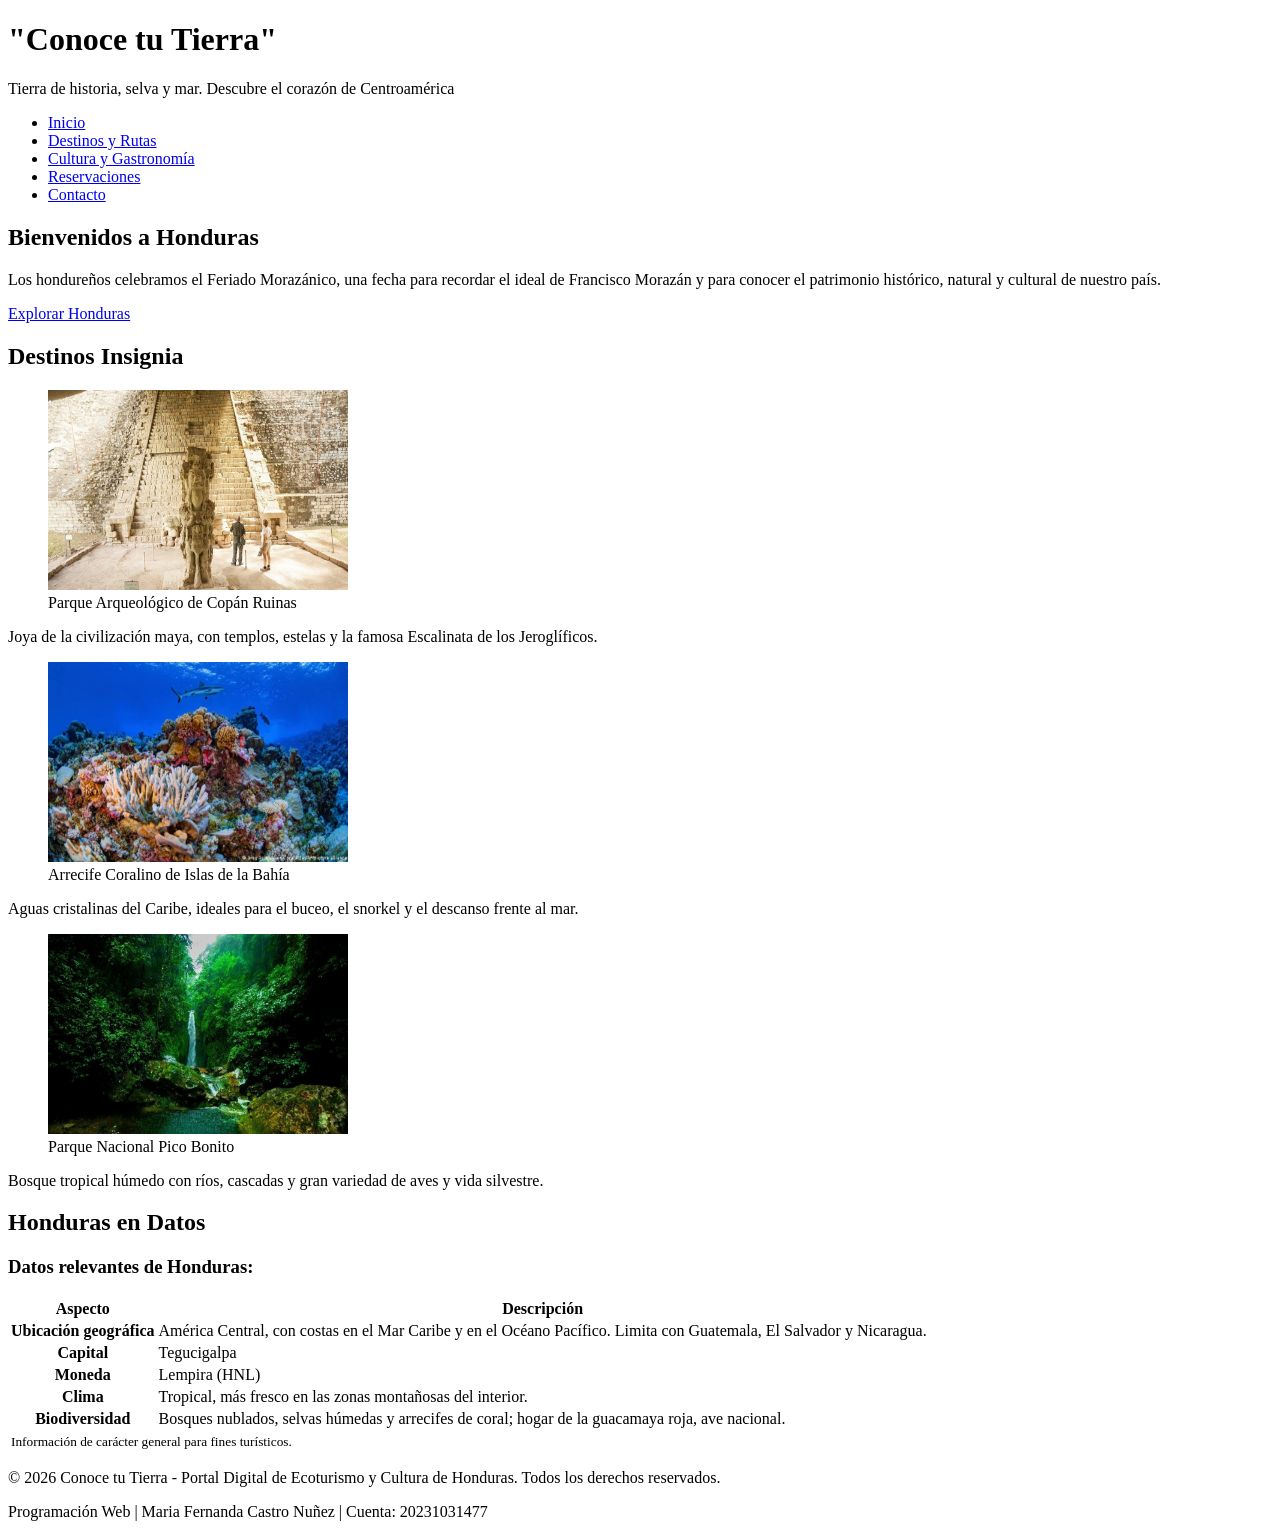
==== index.html @ f3875088 "Pagina Principal" ====
<!DOCTYPE html>
<html lang="es">
<head>
    <meta charset="UTF-8">
    <meta name="viewport" content="width=device-width, initial-scale=1.0">
    <title>Inicio | Conoce tu Tierra - Ecoturismo y Cultura de Honduras</title>
    <link rel="stylesheet" href="css/estilos.css">
</head>
<body>
    <header class="encabezado-portal">
        <h1>"Conoce tu Tierra"</h1>
            <p class= "eslogan">Tierra de historia, selva y mar. Descubre el corazón de Centroamérica</p>
    </header>

    <nav class="menu-navegacion">
        <ul>
            <li><a href="index.html" class="activo">Inicio</a></li>
            <li><a href="destinos.html">Destinos y Rutas</a></li>
            <li><a href="cultura.html">Cultura y Gastronomía</a></li>
            <li><a href="reservaciones.html">Reservaciones</a></li>
            <li><a href="contacto.html">Contacto</a></li>
        </ul>
    </nav>
    
         <main class="contenido-principal">
      
        <section id="bienvenida" class="seccion-bienvenida">
            <h2>Bienvenidos a Honduras</h2>
            <p>Los hondureños celebramos el Feriado Morazánico, una fecha para recordar el ideal de Francisco Morazán y para conocer el patrimonio histórico, natural y cultural de nuestro país.</p>
            <p><a href="destinos.html" class="btn-explorar">Explorar Honduras</a></p>
        </section>

        
        <section id="destinos-insignia" class="seccion-destinos">
            <h2>Destinos Insignia</h2>

            
            <article class="destino-tarjeta" id="dest-copan">
                <figure>
                    <img src="img/CopanRuinas.jpg" alt="Escalinata de los Jeroglíficos en el Parque Arqueológico de Copán Ruinas" width="300" height="200">
                    <figcaption>Parque Arqueológico de Copán Ruinas</figcaption>
                </figure>
                <p class="descripcion">Joya de la civilización maya, con templos, estelas y la famosa Escalinata de los Jeroglíficos.</p>
            </article>

            
            <article class="destino-tarjeta" id="dest-islas">
                <figure>
                    <img src="img/Arrecifes.jpg" alt="Arrecife coralino y aguas cristalinas de Islas de la Bahía" width="300" height="200">
                    <figcaption>Arrecife Coralino de Islas de la Bahía</figcaption>
                </figure>
                <p class="descripcion">Aguas cristalinas del Caribe, ideales para el buceo, el snorkel y el descanso frente al mar.</p>
            </article>

            
            <article class="destino-tarjeta" id="dest-pico-bonito">
                <figure>
                    <img src="img/Pico-Bonito.jpg" alt="Bosque tropical húmedo del Parque Nacional Pico Bonito" width="300" height="200">
                    <figcaption>Parque Nacional Pico Bonito</figcaption>
                </figure>
                <p class="descripcion">Bosque tropical húmedo con ríos, cascadas y gran variedad de aves y vida silvestre.</p>
            </article>
        </section>

        
        <section id="datos-pais" class="seccion-tabla">
            <h2>Honduras en Datos</h2>
            <table class="tabla-datos">
                <h3>Datos relevantes de Honduras:</h3>
                <thead>
                    <tr>
                        <th scope="col">Aspecto</th>
                        <th scope="col">Descripción</th>
                    </tr>
                </thead>
                <tbody>
                    <tr>
                        <th scope="row">Ubicación geográfica</th>
                        <td>América Central, con costas en el Mar Caribe y en el Océano Pacífico. Limita con Guatemala, El Salvador y Nicaragua.</td>
                    </tr>
                    <tr>
                        <th scope="row">Capital</th>
                        <td>Tegucigalpa</td>
                    </tr>
                    <tr>
                        <th scope="row">Moneda</th>
                        <td>Lempira (HNL)</td>
                    </tr>
                    <tr>
                        <th scope="row">Clima</th>
                        <td>Tropical, más fresco en las zonas montañosas del interior.</td>
                    </tr>
                    <tr>
                        <th scope="row">Biodiversidad</th>
                        <td>Bosques nublados, selvas húmedas y arrecifes de coral; hogar de la guacamaya roja, ave nacional.</td>
                    </tr>
                </tbody>
                <tfoot>
                    <tr>
                        <td colspan="2"><small> Información de carácter general para fines turísticos.</small></td>
                    </tr>
                </tfoot>
            </table>
        </section>
    </main>

    <footer class="pie-pagina">
        <p>&copy; 2026 Conoce tu Tierra - Portal Digital de Ecoturismo y Cultura de Honduras. Todos los derechos reservados.</p>
        <p>Programación Web | Maria Fernanda Castro Nuñez | Cuenta: 20231031477</p>
    </footer>
   
</body>
</html>
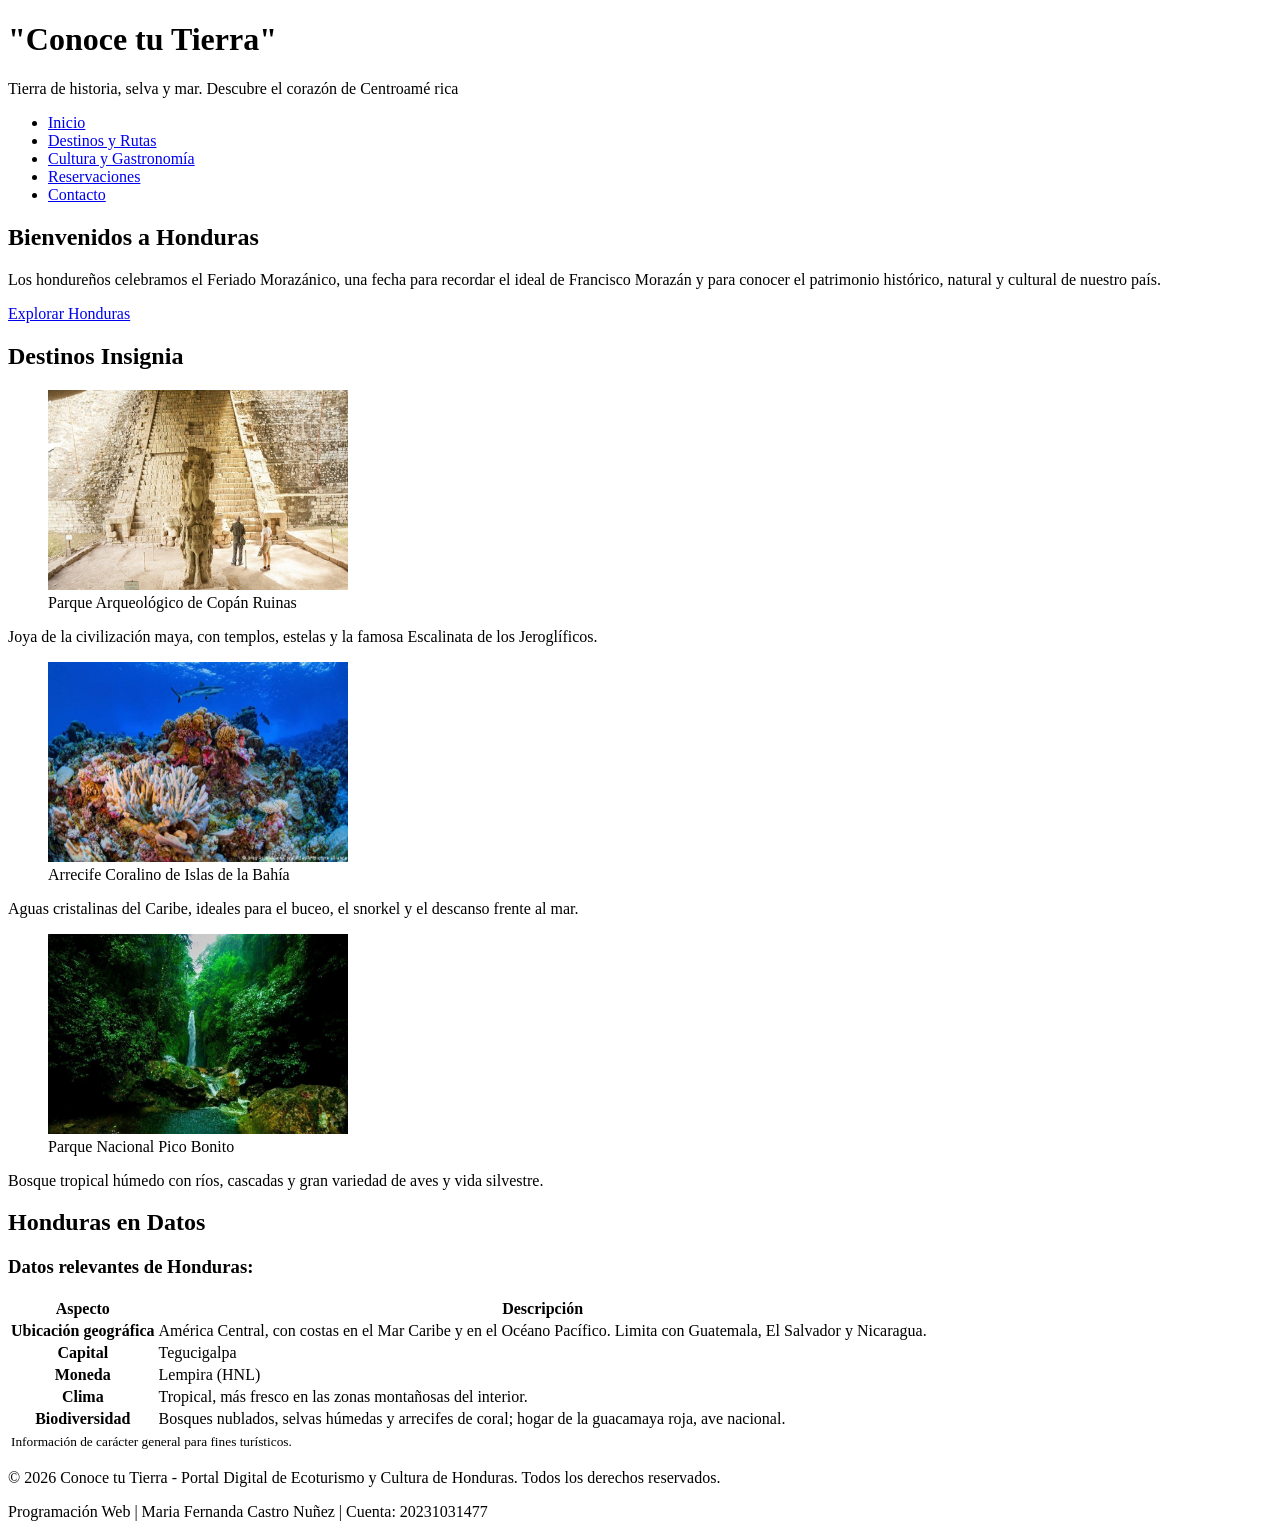
==== commit 2b934e0c: "Pagina de destinos" ====
--- a/index.html
+++ b/index.html
@@ -9,7 +9,8 @@
 <body>
     <header class="encabezado-portal">
         <h1>"Conoce tu Tierra"</h1>
-            <p class= "eslogan">Tierra de historia, selva y mar. Descubre el corazón de Centroamérica</p>
+            <p class= "eslogan">Tierra de historia, selva y mar. Descubre el corazón de Centroamé
+                rica</p>
     </header>
 
     <nav class="menu-navegacion">
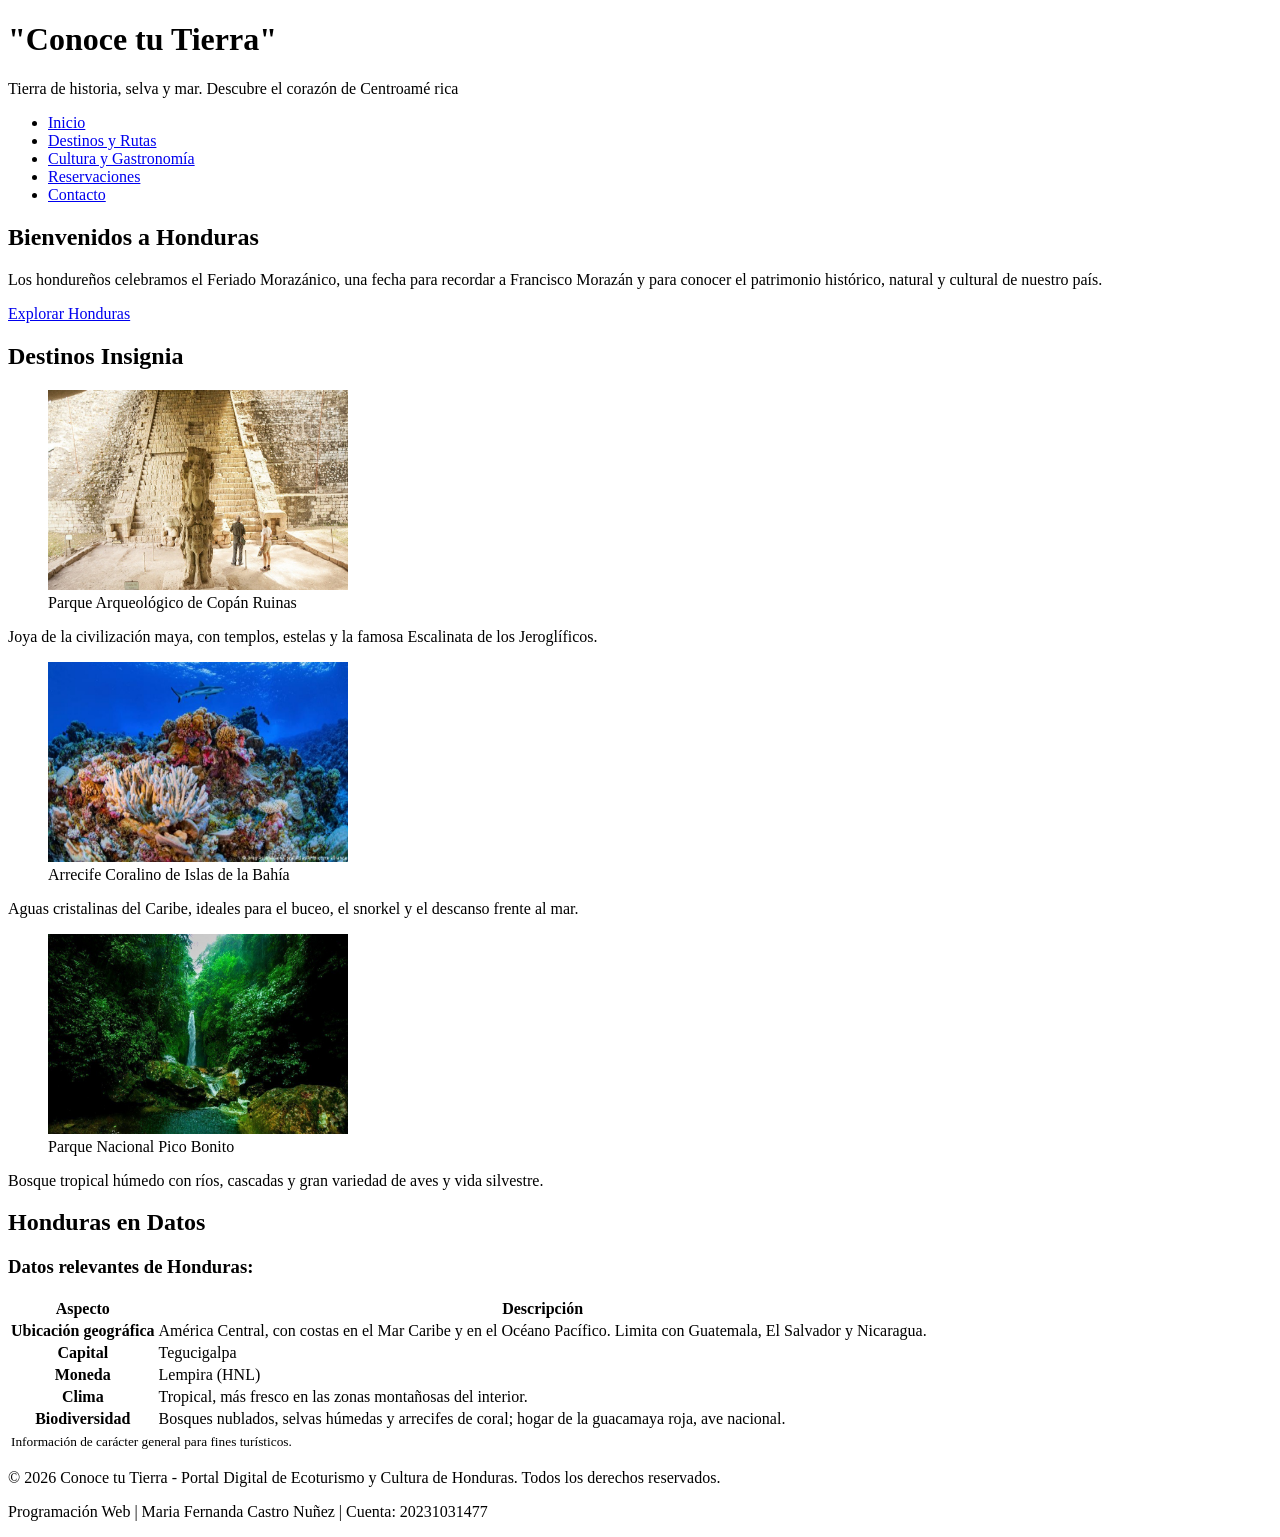
==== commit 30a62762: "Pagina index con todos los cambios" ====
--- a/index.html
+++ b/index.html
@@ -10,7 +10,7 @@
     <header class="encabezado-portal">
         <h1>"Conoce tu Tierra"</h1>
             <p class= "eslogan">Tierra de historia, selva y mar. Descubre el corazón de Centroamé
-                rica</p>
+            rica</p>
     </header>
 
     <nav class="menu-navegacion">
@@ -27,7 +27,7 @@
       
         <section id="bienvenida" class="seccion-bienvenida">
             <h2>Bienvenidos a Honduras</h2>
-            <p>Los hondureños celebramos el Feriado Morazánico, una fecha para recordar el ideal de Francisco Morazán y para conocer el patrimonio histórico, natural y cultural de nuestro país.</p>
+            <p>Los hondureños celebramos el Feriado Morazánico, una fecha para recordar a Francisco Morazán y para conocer el patrimonio histórico, natural y cultural de nuestro país.</p>
             <p><a href="destinos.html" class="btn-explorar">Explorar Honduras</a></p>
         </section>
 
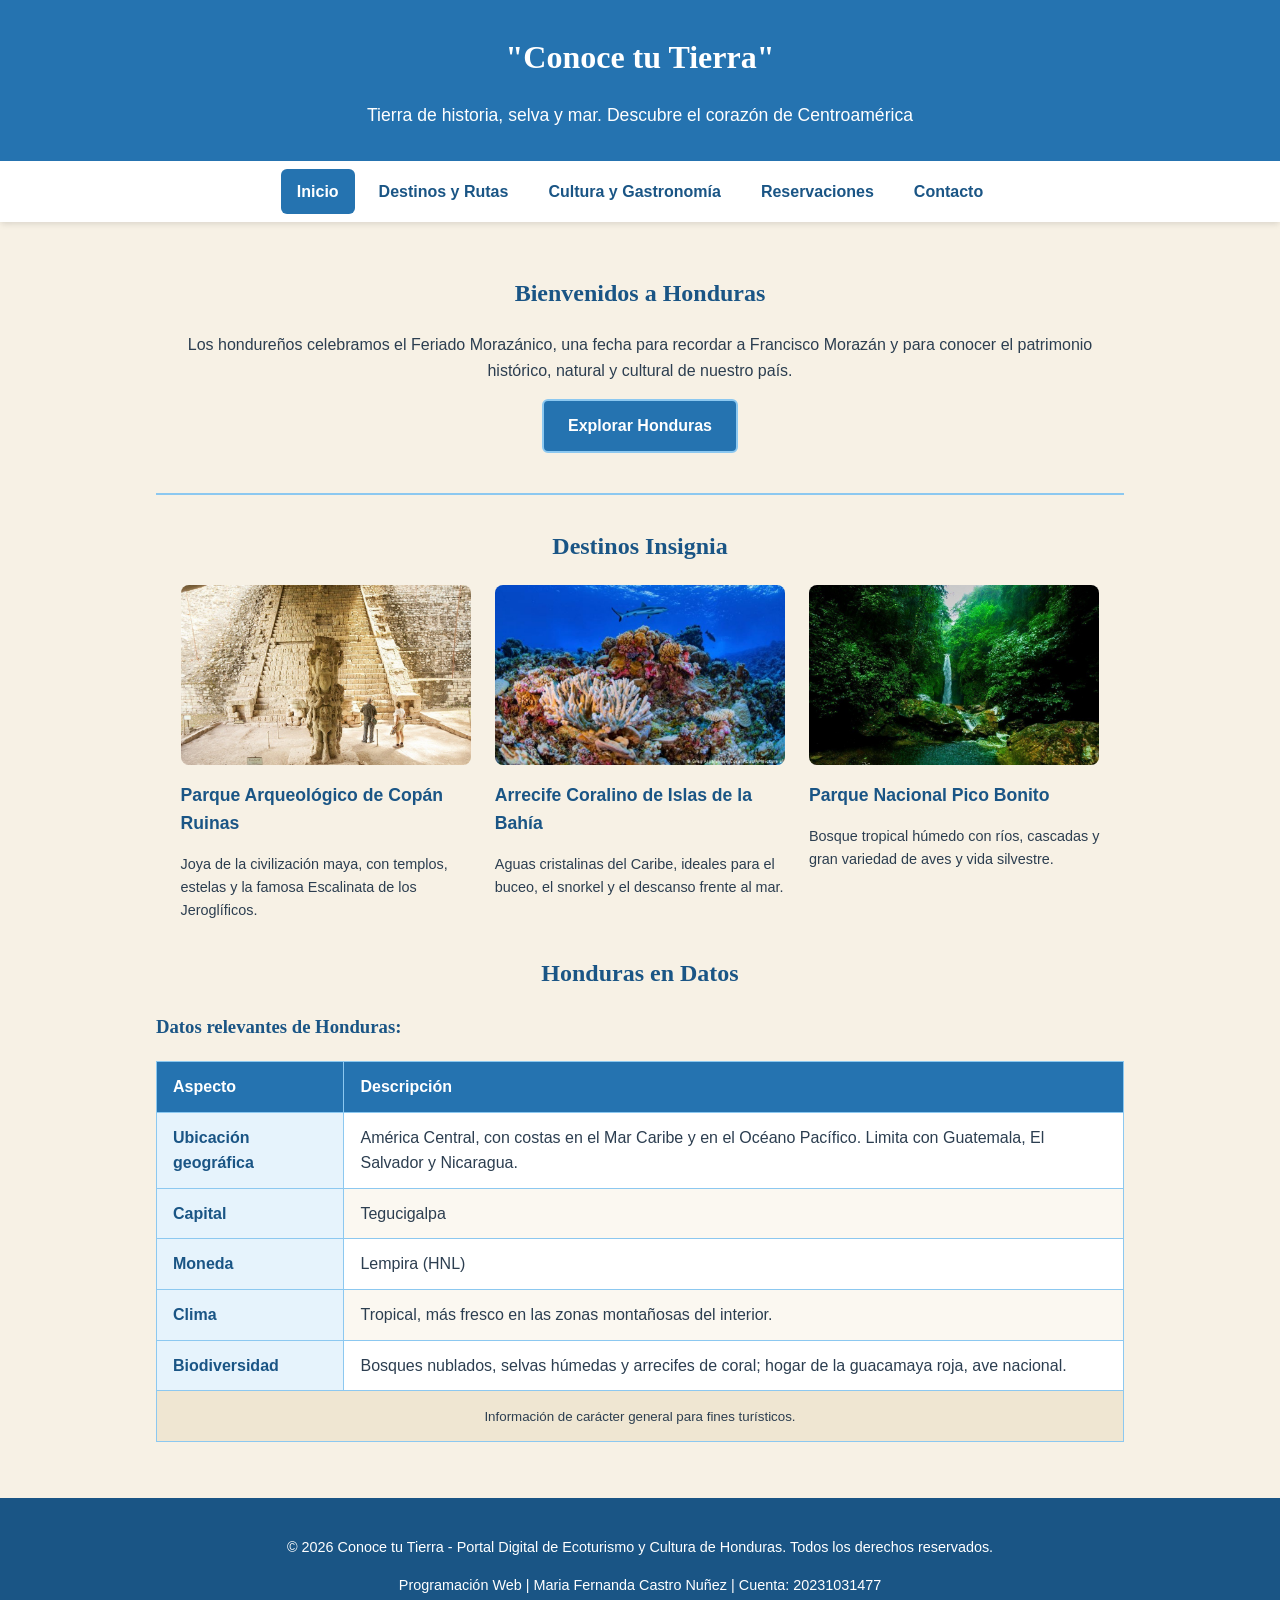
==== commit 9e6e8aee: "Pagina index con todos los cambios" ====
--- a/index.html
+++ b/index.html
@@ -9,8 +9,7 @@
 <body>
     <header class="encabezado-portal">
         <h1>"Conoce tu Tierra"</h1>
-            <p class= "eslogan">Tierra de historia, selva y mar. Descubre el corazón de Centroamé
-            rica</p>
+            <p class= "eslogan">Tierra de historia, selva y mar. Descubre el corazón de Centroamérica</p>
     </header>
 
     <nav class="menu-navegacion">
--- a/css/estilos.css
+++ b/css/estilos.css
@@ -0,0 +1,438 @@
+
+:root {
+    --color-primario: #2573b0;      
+    --color-oscuro: #1a5585;        
+    --color-acento: #8cc8f0;        
+    --color-claro: #e6f3fc;         
+    --color-fondo: #f7f1e5;         
+    --color-texto: #2c3e50;         
+    --color-dorado: #d9a441;       
+    --color-error: #d64545;         
+    --espaciado: 1.5rem;
+}
+
+* {
+    box-sizing: border-box;
+}
+
+body {
+    background-color: var(--color-fondo);
+    color: var(--color-texto);
+    font-family: 'Segoe UI', Arial, sans-serif;
+    line-height: 1.6;
+    margin: 0;
+}
+
+main {
+    max-width: 1000px;
+    margin: 0 auto;
+    padding: 2rem 1rem;
+}
+
+h1,
+h2,
+h3 {
+    font-family: Georgia, serif;
+}
+
+h2 {
+    color: var(--color-oscuro);
+    text-align: center;
+}
+
+h3 {
+    color: var(--color-oscuro);
+}
+
+img {
+    max-width: 100%;
+}
+
+figure {
+    margin: 0 0 1rem 0;
+}
+
+
+.encabezado-portal {
+    background-color: var(--color-primario);
+    color: #ffffff;
+    text-align: center;
+    padding: 2rem 1rem;
+}
+
+.encabezado-portal h1 {
+    margin-top: 0;
+    margin-bottom: 0.5rem;
+    font-size: 2rem;
+}
+
+.eslogan {
+    margin-bottom: 0;
+    font-size: 1.1rem;
+}
+
+
+.menu-navegacion {
+    background-color: #ffffff;
+    box-shadow: 0 4px 6px -1px rgba(0, 0, 0, 0.08), 0 2px 4px -1px rgba(0, 0, 0, 0.04);
+}
+
+.menu-navegacion ul {
+    list-style: none;
+    margin: 0;
+    padding: 0.5rem;
+    display: flex;
+    justify-content: center;
+}
+
+.menu-navegacion a {
+    display: inline-block;
+    margin: 0 0.25rem;
+    padding: 0.6rem 1rem;
+    color: var(--color-oscuro);
+    font-weight: 600;
+    text-decoration: none;
+    border-radius: 6px;
+    transition: all 0.25s ease-in-out;
+}
+
+
+.menu-navegacion a:hover {
+    background-color: var(--color-claro);
+}
+
+
+.menu-navegacion a.activo {
+    background-color: var(--color-primario);
+    color: #ffffff;
+}
+
+
+.pie-pagina {
+    background-color: var(--color-oscuro);
+    color: #ffffff;
+    text-align: center;
+    padding: 1.5rem 1rem;
+    font-size: 0.9rem;
+}
+
+
+.seccion-bienvenida {
+    text-align: center;
+    padding-bottom: 1.5rem;
+    margin-bottom: 2rem;
+    border-bottom: 2px solid var(--color-acento);
+}
+
+
+.btn-explorar {
+    display: inline-block;
+    background-color: var(--color-primario);
+    color: #ffffff;
+    border: 2px solid var(--color-acento);
+    padding: 0.75rem 1.5rem;
+    border-radius: 6px;
+    font-size: 1rem;
+    font-weight: 600;
+    text-decoration: none;
+    cursor: pointer;
+    transition: all 0.25s ease-in-out;
+}
+
+
+.btn-explorar:hover {
+    background-color: var(--color-acento);
+    color: #000000;
+    transform: translateY(-2px);
+    box-shadow: 0 6px 12px rgba(37, 115, 176, 0.35);
+}
+
+
+.seccion-destinos {
+    text-align: center;
+    margin-bottom: 2rem;
+}
+
+.destino-tarjeta {
+    display: inline-block;
+    vertical-align: top;
+    width: 30%;
+    margin: 0 1%;
+    text-align: left;
+}
+
+.destino-tarjeta img {
+    width: 100%;
+    height: 180px;
+    object-fit: cover;
+    border-radius: 8px;
+}
+
+.destino-tarjeta figcaption {
+    font-weight: 700;
+    font-size: 1.1rem;
+    color: var(--color-oscuro);
+    margin-top: 0.5rem;
+}
+
+.destino-tarjeta .descripcion {
+    font-size: 0.9rem;
+    margin-bottom: 0;
+}
+
+table {
+    width: 100%;
+    border-collapse: collapse;
+    background-color: #ffffff;
+    margin-bottom: 1.5rem;
+}
+
+caption {
+    font-weight: 700;
+    font-size: 1.1rem;
+    color: var(--color-oscuro);
+    padding: 0.5rem;
+}
+
+th,
+td {
+    padding: 12px 16px;
+    text-align: left;
+    border: 1px solid var(--color-acento);
+}
+
+thead th {
+    background-color: var(--color-primario);
+    color: #ffffff;
+}
+
+tbody th {
+    background-color: var(--color-claro);
+    color: var(--color-oscuro);
+}
+
+/* Filas pares con fondo beige tenue */
+tbody tr:nth-child(even) {
+    background-color: #fbf8f1;
+}
+
+
+tbody tr:hover {
+    background-color: var(--color-claro);
+}
+
+tfoot td {
+    background-color: #efe6d2;
+    text-align: center;
+}
+
+
+.seccion-intro,
+.seccion-ruta,
+.seccion-historia,
+.seccion-etnias,
+.seccion-gastronomia,
+.seccion-oficinas,
+.seccion-emergencias,
+.seccion-canales {
+    padding-bottom: 1.5rem;
+    margin-bottom: 2rem;
+    border-bottom: 2px solid var(--color-acento);
+}
+
+.destino-ficha,
+.semblanza,
+.canal-ficha {
+    margin-bottom: 1.5rem;
+}
+
+
+.seccion-oficinas figure {
+    text-align: center;
+}
+
+
+.seccion-etnias,
+.seccion-gastronomia {
+    text-align: center;
+}
+
+.etnia-ficha,
+.platillo-tarjeta {
+    display: inline-block;
+    vertical-align: top;
+    width: 30%;
+    margin: 0 1% 1.5rem 1%;
+    text-align: left;
+}
+
+.etnia-ficha img,
+.platillo-tarjeta img {
+    width: 100%;
+    height: 180px;
+    object-fit: cover;
+    border-radius: 8px;
+}
+
+.etnia-ficha figcaption,
+.platillo-tarjeta figcaption {
+    font-weight: 700;
+    color: var(--color-oscuro);
+    margin-top: 0.5rem;
+}
+
+.etnia-ficha p,
+.platillo-tarjeta .descripcion {
+    font-size: 0.9rem;
+}
+
+
+.barra-lateral {
+    max-width: 800px;
+    margin: 20px auto;
+    padding: 1rem;
+    border-top: 2px solid var(--color-dorado);
+}
+
+
+.seccion-intro ul {
+    list-style: none;
+    padding-left: 0;
+}
+
+.seccion-intro li::before {
+    content: "➤ ";
+    color: var(--color-primario);
+}
+
+.seccion-intro a {
+    font-family: Georgia, serif;
+    font-size: 1.15rem;
+    font-style: italic;
+    color: var(--color-oscuro);
+    text-decoration: none;
+}
+
+.seccion-intro a:hover {
+    color: var(--color-primario);
+}
+
+
+.destino-ficha ul,
+.semblanza ul,
+.canal-ficha ul,
+.barra-lateral ul {
+    list-style: none;
+    padding-left: 0.5rem;
+}
+
+.destino-ficha li::before,
+.semblanza li::before,
+.canal-ficha li::before,
+.barra-lateral li::before {
+    content: "✦ ";
+    color: var(--color-dorado);
+}
+
+
+.contenedor-formulario {
+    max-width: 800px;
+    margin: 20px auto;
+}
+
+fieldset {
+    border: none;
+    border-top: 2px solid var(--color-acento);
+    padding: 0.5rem 0 var(--espaciado) 0;
+    margin: 0 0 1rem 0;
+}
+
+legend {
+    color: var(--color-oscuro);
+    font-weight: 700;
+    padding: 0 0.5rem;
+}
+
+.campo-form {
+    margin-bottom: 1rem;
+}
+
+.campo-form label {
+    font-weight: 600;
+}
+
+
+.campo-form input[type="text"],
+.campo-form input[type="tel"],
+.campo-form input[type="email"],
+.campo-form input[type="number"],
+.campo-form input[type="date"],
+.campo-form select,
+.campo-form textarea {
+    width: 100%;
+    margin-top: 0.3rem;
+    padding: 0.6rem 0.8rem;
+    font-size: 0.95rem;
+    font-family: inherit;
+    color: var(--color-texto);
+    background-color: #ffffff;
+    border: 1px solid var(--color-acento);
+    border-radius: 6px;
+    transition: border-color 0.2s ease;
+}
+
+
+.campo-form input[type="text"]:focus,
+.campo-form input[type="tel"]:focus,
+.campo-form input[type="email"]:focus,
+.campo-form input[type="number"]:focus,
+.campo-form input[type="date"]:focus,
+.campo-form select:focus,
+.campo-form textarea:focus {
+    outline: none;
+    border-color: var(--color-primario);
+}
+
+
+.campo-form input[type="text"]:invalid:not(:placeholder-shown),
+.campo-form input[type="tel"]:invalid:not(:placeholder-shown),
+.campo-form input[type="email"]:invalid:not(:placeholder-shown),
+.campo-form textarea:invalid:not(:placeholder-shown) {
+    border-color: var(--color-error);
+}
+
+
+.acciones-form {
+    text-align: center;
+    margin-top: 1rem;
+}
+
+.btn-primario,
+.btn-secundario {
+    padding: 0.7rem 1.5rem;
+    margin: 0 0.5rem;
+    border: none;
+    border-radius: 6px;
+    font-size: 1rem;
+    font-weight: 600;
+    cursor: pointer;
+    transition: all 0.25s ease-in-out;
+}
+
+.btn-primario {
+    background-color: var(--color-primario);
+    color: #ffffff;
+}
+
+.btn-primario:hover {
+    background-color: var(--color-oscuro);
+}
+
+.btn-secundario {
+    background-color: #efe6d2;
+    color: var(--color-texto);
+}
+
+.btn-secundario:hover {
+    background-color: var(--color-acento);
+}
